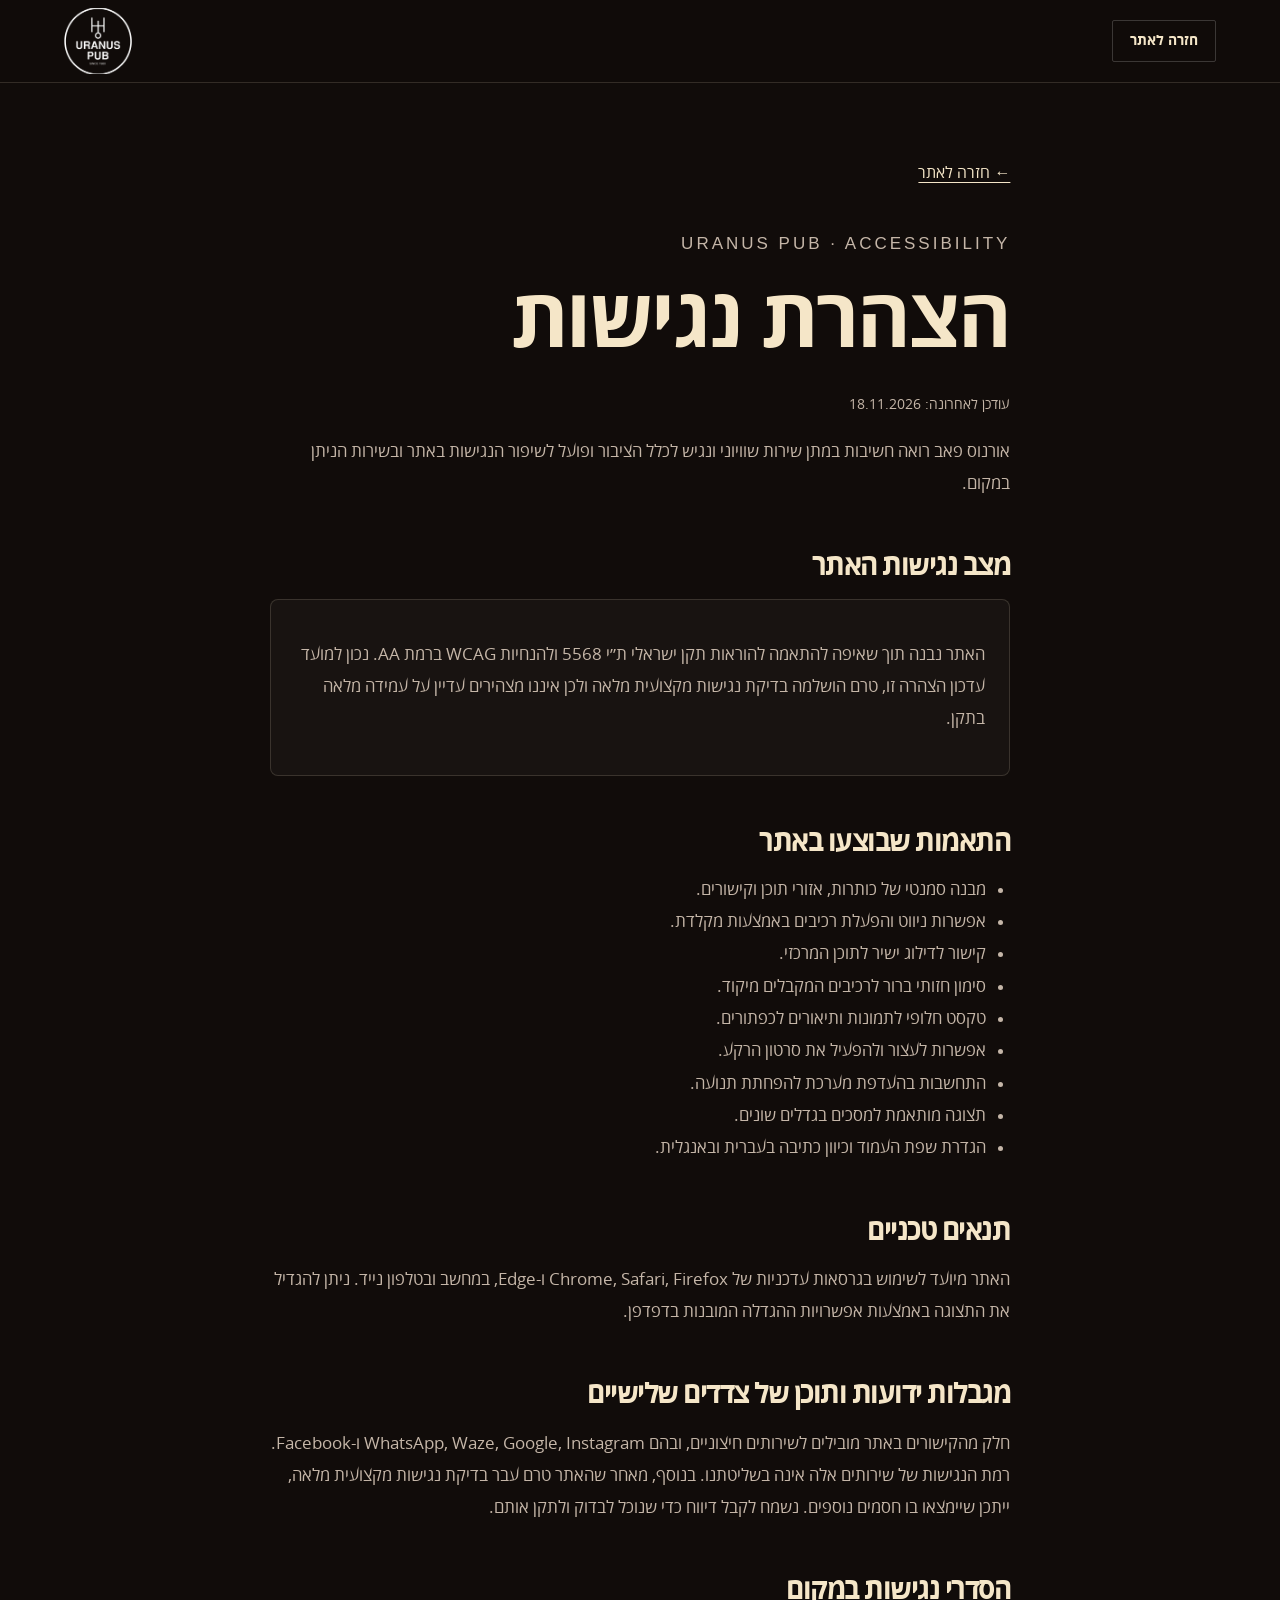
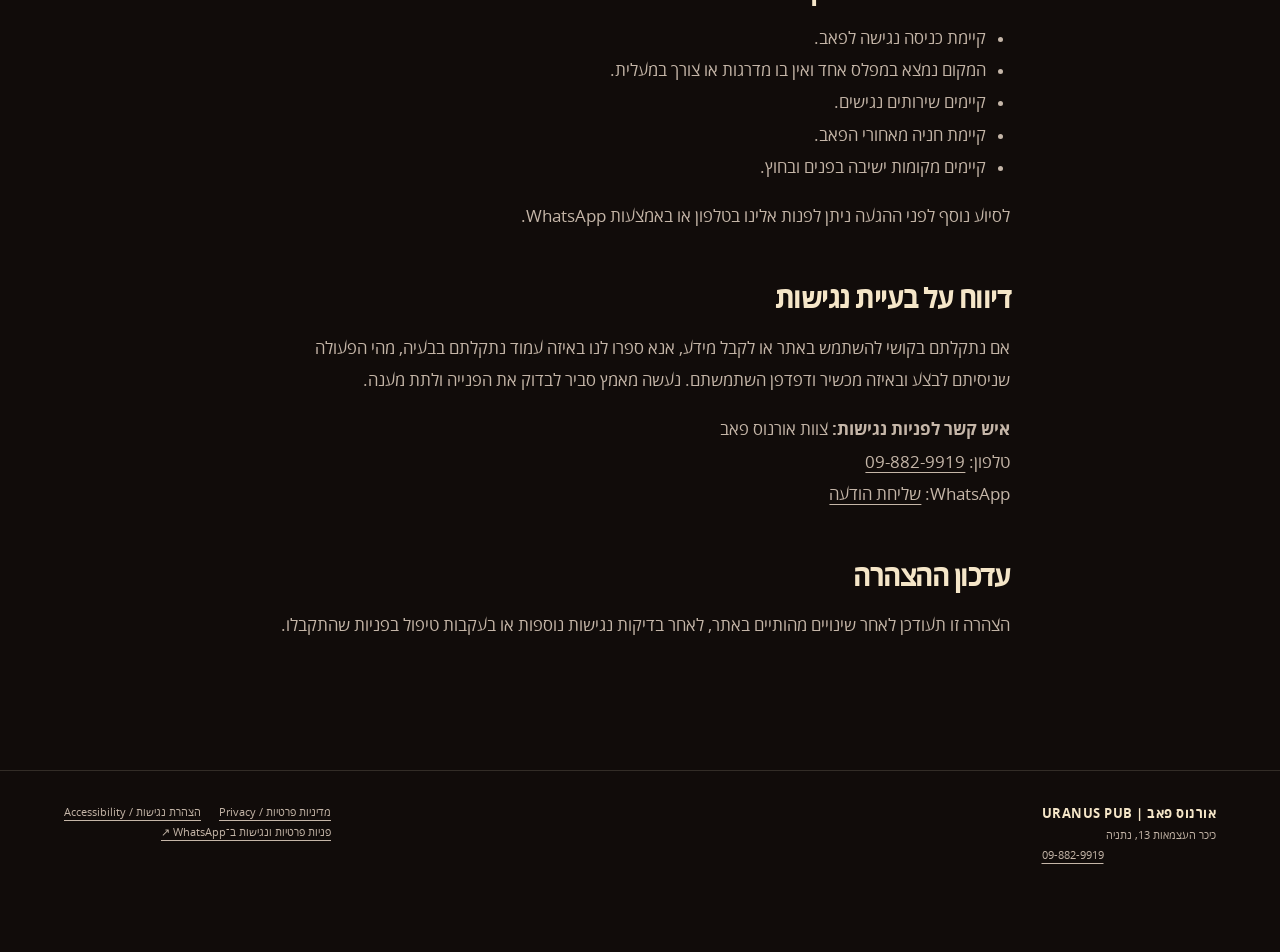
==== accessibility.html @ f40539d8 "Prepare redesigned site for launch" ====
<!doctype html>
<html lang="he" dir="rtl">
<head>
  <meta charset="utf-8">
  <meta name="viewport" content="width=device-width,initial-scale=1">
  <meta name="robots" content="noindex,nofollow">
  <meta name="referrer" content="strict-origin-when-cross-origin">
  <meta http-equiv="Content-Security-Policy" content="default-src 'self'; script-src 'self' https://connect.facebook.net; connect-src 'self' https://www.facebook.com https://connect.facebook.net; img-src 'self' data: https://www.facebook.com; style-src 'self'; font-src 'self'; media-src 'self'; object-src 'none'; base-uri 'self'; form-action 'none'">
  <meta name="description" content="הצהרת הנגישות של אתר אורנוס פאב בנתניה.">
  <title>הצהרת נגישות | אורנוס פאב</title>
  <link rel="icon" href="assets/logo.png">
  <link rel="stylesheet" href="style.css">
  <link rel="stylesheet" href="accessibility.css">
  <script src="meta-pixel.js" defer></script>
</head>
<body>
  <noscript><img class="meta-pixel-noscript" height="1" width="1" src="https://www.facebook.com/tr?id=1179915894595986&amp;ev=PageView&amp;noscript=1" alt=""></noscript>
  <a class="skip-link" href="#main-content">דילוג לתוכן המרכזי</a>
  <header class="legal-header">
    <a class="wordmark" href="index.html" aria-label="חזרה לאתר אורנוס פאב"><img src="assets/logo.png" alt="Uranus Pub - Since 1980" width="1080" height="1350"></a>
    <a class="outline small" href="index.html">חזרה לאתר</a>
  </header>

  <main class="legal-page" id="main-content">
    <a class="legal-back" href="index.html">← חזרה לאתר</a>
    <p class="eyebrow">URANUS PUB · ACCESSIBILITY</p>
    <h1>הצהרת נגישות</h1>
    <p class="legal-meta">עודכן לאחרונה: 18.11.2026</p>

    <p>אורנוס פאב רואה חשיבות במתן שירות שוויוני ונגיש לכלל הציבור ופועל לשיפור הנגישות באתר ובשירות הניתן במקום.</p>

    <h2>מצב נגישות האתר</h2>
    <div class="accessibility-status">
      <p>האתר נבנה תוך שאיפה להתאמה להוראות תקן ישראלי ת״י 5568 ולהנחיות WCAG ברמת AA. נכון למועד עדכון הצהרה זו, טרם הושלמה בדיקת נגישות מקצועית מלאה ולכן איננו מצהירים עדיין על עמידה מלאה בתקן.</p>
    </div>

    <h2>התאמות שבוצעו באתר</h2>
    <ul>
      <li>מבנה סמנטי של כותרות, אזורי תוכן וקישורים.</li>
      <li>אפשרות ניווט והפעלת רכיבים באמצעות מקלדת.</li>
      <li>קישור לדילוג ישיר לתוכן המרכזי.</li>
      <li>סימון חזותי ברור לרכיבים המקבלים מיקוד.</li>
      <li>טקסט חלופי לתמונות ותיאורים לכפתורים.</li>
      <li>אפשרות לעצור ולהפעיל את סרטון הרקע.</li>
      <li>התחשבות בהעדפת מערכת להפחתת תנועה.</li>
      <li>תצוגה מותאמת למסכים בגדלים שונים.</li>
      <li>הגדרת שפת העמוד וכיוון כתיבה בעברית ובאנגלית.</li>
    </ul>

    <h2>תנאים טכניים</h2>
    <p>האתר מיועד לשימוש בגרסאות עדכניות של Chrome, Safari, Firefox ו-Edge, במחשב ובטלפון נייד. ניתן להגדיל את התצוגה באמצעות אפשרויות ההגדלה המובנות בדפדפן.</p>

    <h2>מגבלות ידועות ותוכן של צדדים שלישיים</h2>
    <p>חלק מהקישורים באתר מובילים לשירותים חיצוניים, ובהם WhatsApp, Waze, Google, Instagram ו-Facebook. רמת הנגישות של שירותים אלה אינה בשליטתנו. בנוסף, מאחר שהאתר טרם עבר בדיקת נגישות מקצועית מלאה, ייתכן שיימצאו בו חסמים נוספים. נשמח לקבל דיווח כדי שנוכל לבדוק ולתקן אותם.</p>

    <h2>הסדרי נגישות במקום</h2>
    <ul>
      <li>קיימת כניסה נגישה לפאב.</li>
      <li>המקום נמצא במפלס אחד ואין בו מדרגות או צורך במעלית.</li>
      <li>קיימים שירותים נגישים.</li>
      <li>קיימת חניה מאחורי הפאב.</li>
      <li>קיימים מקומות ישיבה בפנים ובחוץ.</li>
    </ul>
    <p>לסיוע נוסף לפני ההגעה ניתן לפנות אלינו בטלפון או באמצעות WhatsApp.</p>

    <h2>דיווח על בעיית נגישות</h2>
    <p>אם נתקלתם בקושי להשתמש באתר או לקבל מידע, אנא ספרו לנו באיזה עמוד נתקלתם בבעיה, מהי הפעולה שניסיתם לבצע ובאיזה מכשיר ודפדפן השתמשתם. נעשה מאמץ סביר לבדוק את הפנייה ולתת מענה.</p>
    <p><strong>איש קשר לפניות נגישות:</strong> צוות אורנוס פאב<br>
      טלפון: <a href="tel:+97298829919" dir="ltr">09-882-9919</a><br>
      WhatsApp: <a href="https://wa.link/2mtqrc" target="_blank" rel="noopener">שליחת הודעה</a>
    </p>

    <h2>עדכון ההצהרה</h2>
    <p>הצהרה זו תעודכן לאחר שינויים מהותיים באתר, לאחר בדיקות נגישות נוספות או בעקבות טיפול בפניות שהתקבלו.</p>
  </main>

  <footer class="legal-footer"><div class="footer-business"><strong>אורנוס פאב | URANUS PUB</strong><span>כיכר העצמאות 13, נתניה</span><a href="tel:+97298829919" dir="ltr">09-882-9919</a></div><div class="footer-support"><div class="legal-links"><a href="privacy.html">מדיניות פרטיות / Privacy</a><a href="accessibility.html" aria-current="page">הצהרת נגישות / Accessibility</a></div><a class="footer-report" href="https://wa.link/2mtqrc" target="_blank" rel="noopener">פניות פרטיות ונגישות ב־WhatsApp ↗</a></div></footer>
</body>
</html>
---- style.css ----
@font-face {
  font-family: 'Open Sans Hebrew';
  src: url('assets/fonts/opensanshebrew-regular-webfont.woff') format('woff');
  font-style: normal;
  font-weight: 400;
  font-display: swap;
}

@font-face {
  font-family: 'Open Sans Hebrew';
  src: url('assets/fonts/opensanshebrew-bold-webfont.woff') format('woff');
  font-style: normal;
  font-weight: 700;
  font-display: swap;
}

:root {
  --bg: #110c0a;
  --surface: #1a1210;
  --surface-deep: #090706;
  --cream: #f5e6c8;
  --muted: #c5b6a8;
  --line: #f5e6c826;
  --gold: #c9a44c;
  --red: #741815;
  --red-light: #932923;
  --aqua: #68c2bd;
  --font-brand: 'Open Sans Hebrew', Arial, sans-serif;
}

* { box-sizing: border-box; }
html { scroll-behavior: smooth; scroll-padding-top: 92px; }
body { margin: 0; overflow-x: hidden; background: var(--bg); color: var(--cream); font-family: var(--font-brand); }
img, video { display: block; max-width: 100%; }
a { color: inherit; text-decoration: none; }
button { color: inherit; font: inherit; cursor: pointer; }
button, a { -webkit-tap-highlight-color: transparent; }
button:focus-visible, a:focus-visible, [tabindex]:focus-visible { outline: 3px solid var(--gold); outline-offset: 5px; }

.site-header, .legal-header {
  position: fixed;
  z-index: 30;
  inset: 0 0 auto;
  display: flex;
  align-items: center;
  justify-content: space-between;
  min-height: 82px;
  padding: 8px 5vw;
  direction: ltr;
  border-bottom: 1px solid var(--line);
  background: #110c0aeb;
  backdrop-filter: blur(14px);
}

.brand-contact { display: flex; align-items: center; gap: 20px; }
.wordmark { position: relative; display: block; flex-shrink: 0; width: 68px; height: 66px; overflow: hidden; }
.wordmark img { position: absolute; top: 50%; left: 50%; width: 122px; max-width: none; height: auto; transform: translate(-50%, -50%); mix-blend-mode: screen; }
.header-contact { display: flex; flex-direction: column; gap: 2px; direction: rtl; text-align: right; color: var(--muted); font-size: 11px; }
.header-contact span { white-space: nowrap; }
.phone { align-self: flex-end; color: var(--cream); font: 700 18px Arial, sans-serif; letter-spacing: 1px; }
.last-guest { font-size: 10px; }
nav { display: flex; align-items: center; gap: 10px; direction: rtl; }
html[dir='ltr'] nav { direction: ltr; }
html[dir='ltr'] .header-contact { direction: ltr; text-align: left; }
html[dir='ltr'] .phone { align-self: flex-start; }

.button, .outline {
  display: inline-flex;
  align-items: center;
  justify-content: center;
  gap: 20px;
  min-height: 48px;
  padding: 13px 23px;
  border: 1px solid #ffffff2e;
  border-radius: 2px;
  font-size: 14px;
  font-weight: 700;
  transition: transform .2s ease, background .2s ease, border-color .2s ease;
}
.button { color: #fff; background: linear-gradient(180deg, var(--red-light), var(--red)); box-shadow: 0 4px 0 #370909; }
.button:hover { transform: translateY(-2px); background: var(--red-light); }
.outline { background: transparent; }
.outline:hover { background: #ffffff0c; border-color: #ffffff70; }
.small { min-height: 42px; padding: 10px 17px; }
.language { padding: 12px; border: 0; background: none; font-size: 12px; letter-spacing: 1px; }

.floating-actions {
  position: fixed;
  z-index: 40;
  left: 18px;
  top: 100px;
  display: flex;
  flex-direction: column;
  align-items: flex-start;
  gap: 10px;
  direction: ltr;
}
.floating-action {
  display: flex;
  align-items: center;
  gap: 9px;
  min-height: 48px;
  padding: 7px 13px 7px 7px;
  border: 1px solid #ffffff3b;
  border-radius: 999px;
  color: #17110f;
  background: #f7f2e9;
  box-shadow: 0 8px 30px #0007;
  font-size: 12px;
  font-weight: 700;
}
.floating-icon { display: grid; width: 34px; height: 34px; place-items: center; border-radius: 50%; color: #fff; background: var(--red); font: 700 17px Arial, sans-serif; }
.floating-waze { overflow: hidden; background: #8ddfea; }
.floating-waze img { width: 27px; height: 27px; object-fit: contain; }

.hero {
  position: relative;
  display: flex;
  min-height: 760px;
  height: 100svh;
  max-height: 1080px;
  align-items: center;
  overflow: hidden;
  padding: 150px 9vw 90px;
}
.hero-media { position: absolute; inset: 0; background: #160f0d; }
.hero-media video { width: 100%; height: 100%; object-fit: cover; object-position: 50% 42%; }
.hero::after { content: ''; position: absolute; inset: 0; pointer-events: none; background: linear-gradient(0deg, var(--bg) 0%, transparent 25%), linear-gradient(270deg, #110c0acc, transparent 75%); }
html[dir='ltr'] .hero::after { background: linear-gradient(0deg, var(--bg), transparent 25%), linear-gradient(90deg, #110c0acc, transparent 75%); }
.hero-content { position: relative; z-index: 2; max-width: 760px; text-shadow: 0 2px 24px #0009; }
.hero h1 { max-width: 760px; margin: 0 0 25px; color: #fff; font-size: clamp(72px, 8.6vw, 138px); font-weight: 700; line-height: .98; letter-spacing: -5px; }
html[dir='ltr'] .hero h1 { font-size: clamp(64px, 7vw, 112px); letter-spacing: -3px; }
.hero-sub { margin: 0 0 34px; font-size: 18px; }
.hero-bottom { position: absolute; z-index: 3; right: 5vw; bottom: 30px; left: 5vw; display: flex; align-items: center; justify-content: space-between; font-size: 12px; }
.video-toggle { width: 40px; height: 40px; border: 1px solid #f5e6c84d; border-radius: 50%; background: #110c0d8a; font: 14px Arial, sans-serif; }

.eyebrow { margin: 0 0 22px; color: var(--cream); font: 11px/1.8 Arial, sans-serif; letter-spacing: 3px; direction: ltr; text-align: start; }
[dir='rtl'] .eyebrow { text-align: right; }
h2 { margin: 0 0 22px; font-size: clamp(40px, 4.3vw, 64px); font-weight: 700; line-height: 1.08; letter-spacing: -1.5px; }
.body-copy { max-width: 600px; margin: 0 0 27px; color: var(--muted); font-size: 18px; line-height: 1.9; }
.section-rule { display: block; width: 64px; height: 3px; margin: 0 0 28px; background: var(--aqua); }

.story-section {
  padding: 105px 8vw 115px;
  background: radial-gradient(circle at 50% 10%, #4621192c, transparent 42%), linear-gradient(#17110f, #0d0908);
  border-bottom: 1px solid var(--line);
}
.story-inner { max-width: 900px; margin: 0 auto; text-align: center; }
.story-inner .eyebrow { text-align: center; }
.story-inner .section-rule { margin-inline: auto; }
.story-copy { margin: 0 auto 26px; color: var(--muted); font-size: clamp(18px, 1.5vw, 22px); line-height: 1.9; }
.story-hours { margin: 0 0 14px; font-size: 17px; }
.story-cheers { margin: 0; color: #fff; font-size: 21px; font-weight: 700; }

.beer-feature, .stage-feature { display: grid; grid-template-columns: minmax(0, 1.2fr) minmax(340px, .8fr); min-height: 630px; background: #0a0706; }
.beer-feature-media, .stage-feature-media { min-height: 630px; overflow: hidden; }
.beer-feature-media img, .stage-feature-media img { width: 100%; height: 100%; object-fit: cover; }
.beer-feature-media img { object-position: center 48%; }
.beer-feature-copy, .stage-feature-copy { display: flex; flex-direction: column; align-items: flex-start; justify-content: center; padding: 75px 7vw; background: radial-gradient(circle at 20% 20%, #6d211e42, transparent 45%), var(--surface); }
.beer-feature-copy, .stage-feature-copy { align-items: center; text-align: center; }
.beer-feature-copy .eyebrow, .stage-feature-copy .eyebrow { text-align: center; }
.beer-feature-copy .body-copy, .stage-feature-copy .body-copy { margin-inline: auto; }
.beer-feature-copy .section-rule, .stage-feature-copy .section-rule { margin-inline: auto; }
.beer-feature-copy .alcohol-warning { margin-inline: auto; }
.feature-hours { display: flex; gap: 18px; align-items: center; margin: 4px 0 5px; font: clamp(44px, 5vw, 78px) Georgia, serif; }
.feature-hours span { color: var(--muted); font: 20px Arial, sans-serif; }

.media-slider-section { padding: 95px 0 105px; overflow: hidden; background: #050403; }
.section-heading { display: flex; align-items: end; justify-content: space-between; gap: 30px; }
.slider-heading { flex-direction: column; align-items: center; padding: 0 6vw; margin-bottom: 32px; text-align: center; }
.slider-heading .eyebrow { text-align: center; }
.slider-heading h2 { margin-bottom: 0; }
.slider-controls { display: flex; align-items: center; gap: 12px; direction: ltr; }
.slider-button { display: grid; width: 48px; height: 48px; place-items: center; border: 1px solid var(--line); border-radius: 50%; background: transparent; font: 22px Arial, sans-serif; }
.slider-button:hover { background: #ffffff10; }
.slider-button:disabled { cursor: not-allowed; opacity: .3; }
.slider-counter { min-width: 60px; color: var(--muted); text-align: center; font: 13px Arial, sans-serif; }
.media-slider { display: flex; gap: 12px; overflow-x: auto; padding: 0 6vw 20px; direction: ltr; scroll-snap-type: x mandatory; scrollbar-width: none; overscroll-behavior-inline: contain; -webkit-overflow-scrolling: touch; cursor: grab; user-select: none; }
.media-slider::-webkit-scrollbar { display: none; }
.media-slider.is-dragging { cursor: grabbing; scroll-snap-type: none; }
.slider-slide { flex: 0 0 clamp(300px, 34vw, 460px); aspect-ratio: 4 / 5; margin: 0; overflow: hidden; scroll-snap-align: center; scroll-snap-stop: always; background: var(--surface); }
.slider-slide img { width: 100%; height: 100%; object-fit: cover; }

.reserve-strip { display: flex; align-items: center; justify-content: center; gap: 35px; padding: 50px 8vw; border-block: 1px solid #c9a44c44; background: linear-gradient(110deg, #4b1714, #23100d); text-align: center; }
.reserve-strip .eyebrow { text-align: center; }
.reserve-strip h2 { max-width: 800px; margin: 0; font-size: clamp(36px, 4vw, 60px); }
.reserve-strip .eyebrow { margin-bottom: 12px; }
.reserve-strip-button { flex-shrink: 0; }

.stage-feature { grid-template-columns: minmax(340px, .8fr) minmax(0, 1.2fr); }
.stage-feature-media { order: 2; }
.stage-feature-media img { object-position: center; }
.stage-extra { color: var(--cream); font-weight: 700; }
.text-link { display: inline-block; padding: 11px 0; border-bottom: 1px solid var(--muted); font-size: 14px; }

.remaining-gallery { padding-top: 90px; background: #050403; }
.gallery-heading { padding: 0 6vw 36px; text-align: center; }
.gallery-title { margin: 0; color: var(--cream); font-size: clamp(20px, 2vw, 30px); letter-spacing: .16em; }
.gallery-heading .eyebrow { text-align: center; }
.photo-mosaic { display: grid; grid-auto-flow: dense; grid-auto-rows: 150px; grid-template-columns: repeat(4, 1fr); gap: 6px; }
.photo-mosaic figure { min-height: 0; margin: 0; overflow: hidden; grid-row: span 2; background: var(--surface); }
.photo-mosaic figure:nth-child(5n + 1) { grid-row: span 3; }
.photo-mosaic figure:nth-child(7n) { grid-column: span 2; grid-row: span 3; }
.photo-mosaic img { width: 100%; height: 100%; object-fit: cover; transition: transform .5s ease; }
.photo-mosaic figure:hover img { transform: scale(1.025); }

.reviews-section { padding: 105px 7vw 115px; border-top: 1px solid var(--line); background: radial-gradient(circle at 50% 0, #34201855, transparent 42%), var(--surface-deep); text-align: center; }
.reviews-intro { max-width: 760px; margin: 0 auto 48px; }
.reviews-intro .eyebrow { text-align: center; }
.review-rating { display: flex; align-items: center; justify-content: center; gap: 14px; }
.review-rating strong { font: 38px Georgia, serif; direction: ltr; }
.review-rating span, .muted { color: var(--muted); font-size: 14px; }
.review-list { display: grid; grid-template-columns: repeat(3, minmax(0, 1fr)); gap: 18px; max-width: 1200px; margin: 0 auto; direction: rtl; }
.review-item { min-height: 270px; padding: 24px; border: 1px solid #dadce0; border-radius: 12px; color: #202124; background: #fff; box-shadow: 0 10px 35px #0005; text-align: start; }
.review-card-header { display: flex; align-items: center; gap: 13px; }
.review-card-header a { color: #202124; font: 700 15px Arial, sans-serif; text-decoration: none; }
.review-card-header a:hover { text-decoration: underline; }
.review-avatar { display: grid; flex: 0 0 44px; width: 44px; height: 44px; place-items: center; border-radius: 50%; color: #fff; background: #db4437; font: 700 18px Arial, sans-serif; }
.review-avatar-blue { background: #4285f4; }
.review-avatar-green { background: #0f9d58; }
.review-source { display: flex; align-items: center; gap: 6px; margin: 4px 0 0; color: #5f6368; font: 12px Arial, sans-serif; direction: ltr; }
.google-mark { background: conic-gradient(from -40deg, #4285f4 0 25%, #34a853 25% 45%, #fbbc05 45% 65%, #ea4335 65% 82%, #4285f4 82%); background-clip: text; -webkit-background-clip: text; color: transparent; font: 700 18px Arial, sans-serif; }
.review-item blockquote { margin: 24px 0 0; color: #3c4043; font-size: clamp(18px, 1.45vw, 22px); line-height: 1.6; }
.gallery-after-reviews { padding-top: 0; }
.photo-mosaic-final { grid-template-columns: repeat(4, 1fr); }
.photo-mosaic-final figure, .photo-mosaic-final figure:nth-child(5n + 1), .photo-mosaic-final figure:nth-child(7n) { grid-column: span 1; grid-row: span 3; }

.visit-section { padding: 100px 8vw 110px; text-align: center; background: radial-gradient(ellipse at bottom, #6a0d0d38, transparent 65%), var(--bg); }
.visit-section .eyebrow { text-align: center; }
.visit-section p { margin: 8px 0; color: var(--muted); font-size: 16px; }
.visit-section .visit-hours { margin-top: 30px; color: var(--cream); font-size: clamp(18px, 2vw, 25px); }
.visit-section .visit-tagline { margin-top: 18px; color: var(--cream); font-size: clamp(19px, 2.1vw, 27px); font-weight: 700; }
.visit-contact-line { display: flex; align-items: center; justify-content: center; gap: 14px; margin-top: 34px; color: var(--muted); font-size: clamp(16px, 1.7vw, 21px); }
.visit-address, .visit-phone { display: inline-block; border-bottom: 1px solid transparent; transition: color .2s ease, border-color .2s ease; }
.visit-address:hover, .visit-phone:hover { color: var(--cream); border-color: var(--gold); }
.visit-phone { font-family: Arial, sans-serif; letter-spacing: 1px; }
.visit-buttons { display: flex; justify-content: center; gap: 14px; margin-top: 34px; }

footer { display: flex; justify-content: space-between; gap: 32px; padding: 35px 5vw 90px; border-top: 1px solid var(--line); color: var(--muted); font-size: 11px; }
.footer-business, .footer-support { display: flex; flex-direction: column; gap: 7px; }
.footer-business strong { color: var(--cream); font-size: 13px; letter-spacing: .5px; }
.footer-business a, .footer-report { text-decoration: underline; text-underline-offset: 4px; }
.footer-support { align-items: flex-start; }
.social-links { display: flex; gap: 22px; direction: ltr; }

dialog { width: calc(100% - 40px); max-width: 480px; padding: 45px; border: 1px solid var(--line); border-radius: 4px; color: var(--cream); background: #261914; box-shadow: 0 30px 100px #0009; }
dialog::backdrop { background: #000c; backdrop-filter: blur(5px); }
dialog p { line-height: 1.8; }
.close { position: absolute; top: 8px; inset-inline-end: 15px; border: 0; background: none; font-size: 28px; }

.legal-header { position: static; }
.legal-page { max-width: 920px; margin: 0 auto; padding: 80px 7vw 110px; }
.legal-page h1 { margin: 0 0 28px; font-size: clamp(48px, 7vw, 82px); line-height: 1; letter-spacing: -2px; }
.legal-page h2 { margin: 52px 0 16px; font-size: 28px; }
.legal-page p, .legal-page li { color: var(--muted); font-size: 17px; line-height: 1.9; }
.legal-page a { text-decoration: underline; text-underline-offset: 4px; }
.legal-page .legal-meta { font-size: 14px; }
.legal-page .legal-back { display: inline-block; margin-bottom: 45px; }
.legal-page ul { padding-inline-start: 24px; }
.legal-footer { justify-content: center; text-align: center; }

@media (max-width: 900px) {
  .beer-feature, .stage-feature { grid-template-columns: 1fr; }
  .beer-feature-media, .stage-feature-media { min-height: 500px; }
  .stage-feature-media { order: 0; }
  .beer-feature-copy, .stage-feature-copy { padding: 70px 8vw; }
  .review-list { grid-template-columns: 1fr; max-width: 680px; }
  .photo-mosaic { grid-template-columns: repeat(3, 1fr); }
}

@media (max-width: 700px) {
  html { scroll-padding-top: 70px; }
  .site-header { min-height: 68px; padding: 5px 4vw; }
  .wordmark { width: 58px; height: 56px; }
  .wordmark img { width: 105px; }
  .header-contact { display: none; }
  nav { gap: 4px; }
  .nav-menu { display: none; }
  .language { padding: 8px; }
  .small { min-height: 42px; max-width: 175px; padding: 9px 12px; font-size: 11px; }
  .floating-actions { top: 80px; left: 12px; gap: 7px; }
  .floating-action { min-height: 43px; padding: 5px; }
  .floating-icon { width: 33px; height: 33px; }
  .floating-text { position: absolute; width: 1px; height: 1px; overflow: hidden; clip-path: inset(50%); white-space: nowrap; }
  .hero { min-height: 690px; height: 100svh; padding: 135px 7vw 95px; }
  .hero-media video { object-position: 50% 40%; }
  .hero h1 { font-size: clamp(66px, 21vw, 90px); letter-spacing: -3px; }
  html[dir='ltr'] .hero h1 { font-size: clamp(58px, 17vw, 76px); }
  .hero-sub { font-size: 15px; }
  .story-section { padding: 75px 7vw 80px; }
  .story-copy { font-size: 17px; }
  .story-hours { font-size: 15px; }
  .beer-feature-media, .stage-feature-media { min-height: 360px; }
  .beer-feature-copy, .stage-feature-copy { padding: 60px 7vw; }
  .body-copy { font-size: 16px; }
  .media-slider-section { padding: 70px 0 75px; }
  .slider-heading { align-items: center; flex-direction: column; padding: 0 7vw; }
  .media-slider { gap: 8px; padding-inline: 7vw; }
  .slider-slide { flex-basis: 82vw; }
  .reserve-strip { align-items: center; flex-direction: column; padding: 45px 7vw; }
  .reserve-strip-button { width: 100%; }
  .remaining-gallery { padding-top: 70px; }
  .gallery-after-reviews { padding-top: 0; }
  .gallery-heading { padding-inline: 7vw; }
  .photo-mosaic { grid-auto-rows: 120px; grid-template-columns: repeat(2, 1fr); gap: 4px; }
  .photo-mosaic figure, .photo-mosaic figure:nth-child(5n + 1), .photo-mosaic figure:nth-child(7n) { grid-column: span 1; grid-row: span 2; }
  .photo-mosaic figure:nth-child(3n + 1) { grid-row: span 3; }
  .reviews-section, .visit-section { padding: 75px 7vw; }
  .review-item { min-height: 0; }
  .visit-contact-line { flex-wrap: wrap; gap: 10px; }
  .visit-buttons { align-items: stretch; flex-direction: column; }
  footer { flex-direction: column; padding: 30px 7vw 115px; font-size: 10px; }
  .social-links { flex-wrap: wrap; }
  .legal-header { min-height: 72px; flex-wrap: nowrap; }
  .legal-page { padding-top: 55px; }
  .legal-page h1 { font-size: 48px; }
  .legal-page h2 { margin-top: 38px; font-size: 24px; }
}

@media (max-width: 380px) {
  .hero h1 { font-size: 64px; }
  .small { max-width: 150px; font-size: 10px; }
}

@media (prefers-reduced-motion: reduce) {
  html { scroll-behavior: auto; }
  *, *::before, *::after { scroll-behavior: auto !important; transition: none !important; animation: none !important; }
}
---- accessibility.css ----
.skip-link{position:fixed;z-index:1000;top:12px;inset-inline-start:12px;padding:12px 18px;background:#fff;color:#160f0d;border-radius:4px;font-weight:700;transform:translateY(-150%);transition:transform .15s}
.skip-link:focus{transform:translateY(0);outline:3px solid var(--gold);outline-offset:3px}
.meta-pixel-noscript{display:none}
.legal-links{display:flex;gap:18px;flex-wrap:wrap}
.legal-links a{text-decoration:underline;text-underline-offset:4px}
.accessibility-status{padding:22px 24px;border:1px solid var(--line);border-radius:8px;background:#ffffff08}
.footer-business,.footer-support{display:flex;flex-direction:column;gap:7px}.footer-business strong{color:var(--cream);font-size:13px;letter-spacing:.5px}.footer-business a,.footer-report{text-decoration:underline;text-underline-offset:4px}.footer-support{align-items:flex-start}.alcohol-warning{max-width:610px;margin:24px 0 0;padding:9px 13px;border:1px solid var(--gold);background:transparent;color:var(--muted)!important;font-size:13px!important;font-weight:400;line-height:1.5!important}.warning-en{display:none}html[lang="en"] .warning-he{display:none}html[lang="en"] .warning-en{display:inline}.legal-footer{justify-content:space-between;text-align:start}
@media(max-width:760px){.legal-links{gap:12px}.legal-footer{align-items:flex-start}.footer-support{gap:12px}.alcohol-warning{font-size:12px!important}}
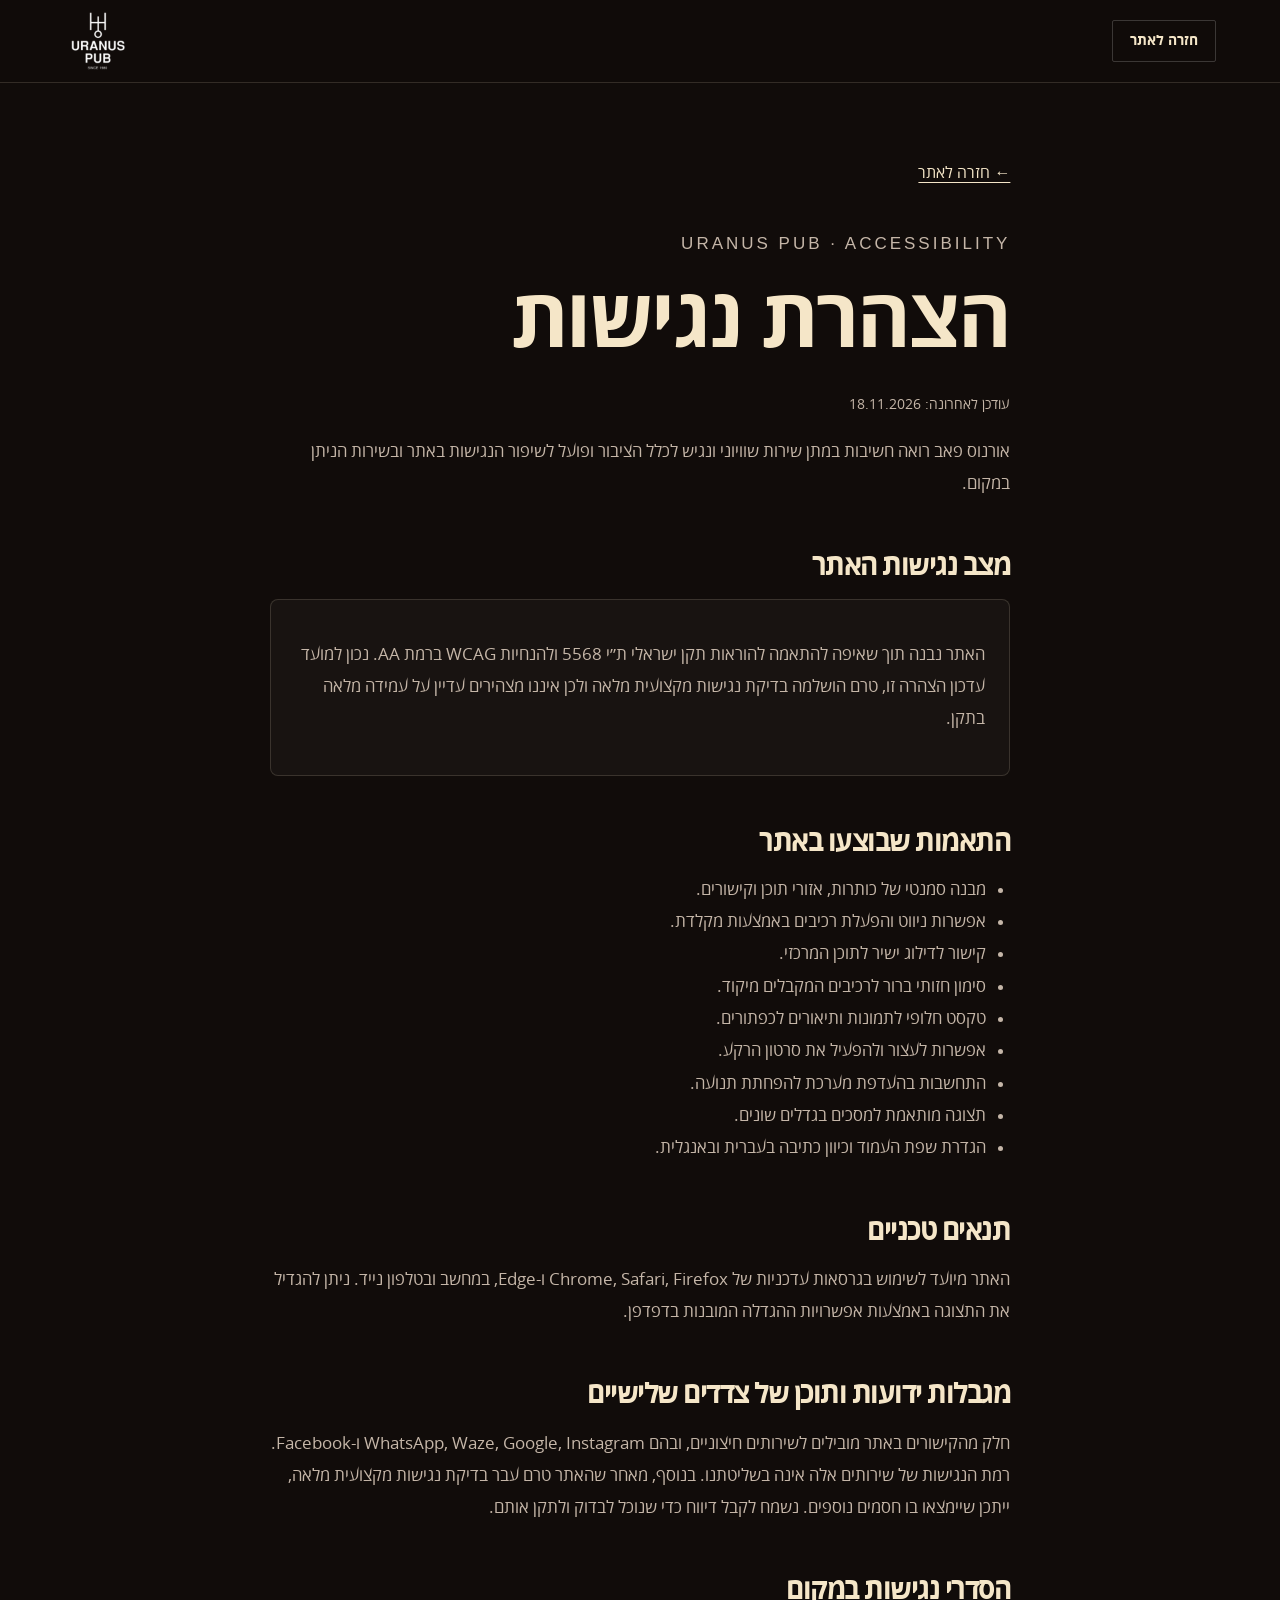
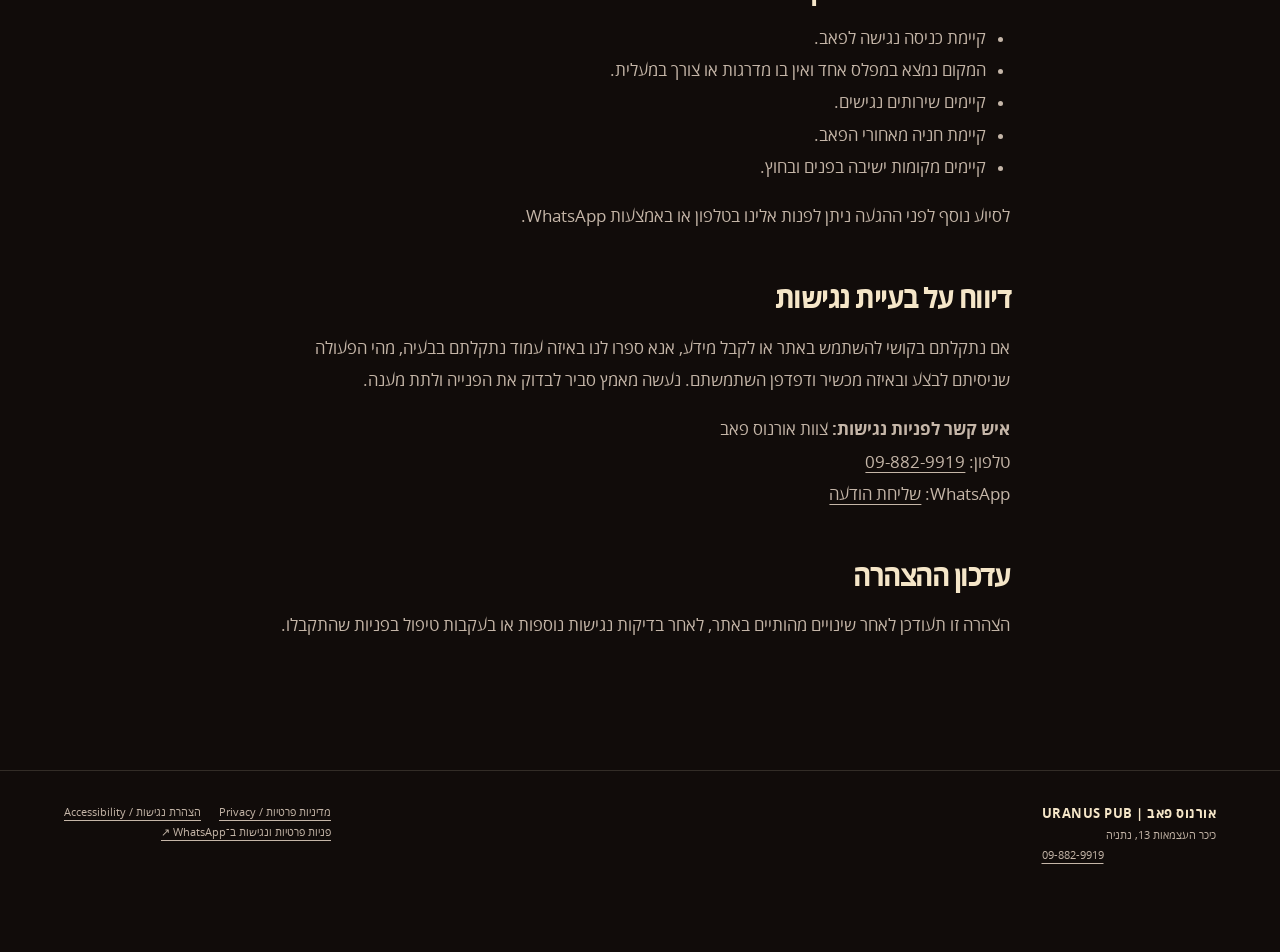
==== commit f37dcc08: "Refine branding and add beer card feature" ====
--- a/accessibility.html
+++ b/accessibility.html
@@ -8,8 +8,8 @@
   <meta http-equiv="Content-Security-Policy" content="default-src 'self'; script-src 'self' https://connect.facebook.net; connect-src 'self' https://www.facebook.com https://connect.facebook.net; img-src 'self' data: https://www.facebook.com; style-src 'self'; font-src 'self'; media-src 'self'; object-src 'none'; base-uri 'self'; form-action 'none'">
   <meta name="description" content="הצהרת הנגישות של אתר אורנוס פאב בנתניה.">
   <title>הצהרת נגישות | אורנוס פאב</title>
-  <link rel="icon" href="assets/logo.png">
-  <link rel="stylesheet" href="style.css">
+  <link rel="icon" href="assets/logo-wordmark.png">
+  <link rel="stylesheet" href="style.css?v=20261119">
   <link rel="stylesheet" href="accessibility.css">
   <script src="meta-pixel.js" defer></script>
 </head>
@@ -17,7 +17,7 @@
   <noscript><img class="meta-pixel-noscript" height="1" width="1" src="https://www.facebook.com/tr?id=1179915894595986&amp;ev=PageView&amp;noscript=1" alt=""></noscript>
   <a class="skip-link" href="#main-content">דילוג לתוכן המרכזי</a>
   <header class="legal-header">
-    <a class="wordmark" href="index.html" aria-label="חזרה לאתר אורנוס פאב"><img src="assets/logo.png" alt="Uranus Pub - Since 1980" width="1080" height="1350"></a>
+    <a class="wordmark" href="index.html" aria-label="חזרה לאתר אורנוס פאב"><img src="assets/logo-wordmark.png" alt="Uranus Pub - Since 1980" width="1080" height="1080"></a>
     <a class="outline small" href="index.html">חזרה לאתר</a>
   </header>
 
--- a/style.css
+++ b/style.css
@@ -54,15 +54,29 @@
 
 .brand-contact { display: flex; align-items: center; gap: 20px; }
 .wordmark { position: relative; display: block; flex-shrink: 0; width: 68px; height: 66px; overflow: hidden; }
-.wordmark img { position: absolute; top: 50%; left: 50%; width: 122px; max-width: none; height: auto; transform: translate(-50%, -50%); mix-blend-mode: screen; }
+.wordmark img { position: absolute; top: 50%; left: 50%; width: 90px; max-width: none; height: auto; transform: translate(-50%, -50%); mix-blend-mode: screen; }
 .header-contact { display: flex; flex-direction: column; gap: 2px; direction: rtl; text-align: right; color: var(--muted); font-size: 11px; }
 .header-contact span { white-space: nowrap; }
-.phone { align-self: flex-end; color: var(--cream); font: 700 18px Arial, sans-serif; letter-spacing: 1px; }
 .last-guest { font-size: 10px; }
 nav { display: flex; align-items: center; gap: 10px; direction: rtl; }
 html[dir='ltr'] nav { direction: ltr; }
 html[dir='ltr'] .header-contact { direction: ltr; text-align: left; }
-html[dir='ltr'] .phone { align-self: flex-start; }
+.header-actions { display: flex; align-items: center; gap: 3px; }
+.header-action {
+  display: grid;
+  width: 44px;
+  height: 44px;
+  flex: 0 0 44px;
+  place-items: center;
+  border: 0;
+  border-radius: 50%;
+  color: #fff;
+  background: transparent;
+  transition: color .2s ease, background .2s ease, transform .2s ease;
+}
+.header-action:hover { color: var(--gold); background: #ffffff0d; transform: translateY(-1px); }
+.header-action svg { width: 23px; height: 23px; overflow: visible; fill: none; stroke: currentColor; stroke-width: 1.55; stroke-linecap: round; stroke-linejoin: round; }
+.header-action .waze-line-icon { width: 27px; height: 27px; stroke-width: 1.35; }
 
 .button, .outline {
   display: inline-flex;
@@ -84,35 +98,6 @@
 .small { min-height: 42px; padding: 10px 17px; }
 .language { padding: 12px; border: 0; background: none; font-size: 12px; letter-spacing: 1px; }
 
-.floating-actions {
-  position: fixed;
-  z-index: 40;
-  left: 18px;
-  top: 100px;
-  display: flex;
-  flex-direction: column;
-  align-items: flex-start;
-  gap: 10px;
-  direction: ltr;
-}
-.floating-action {
-  display: flex;
-  align-items: center;
-  gap: 9px;
-  min-height: 48px;
-  padding: 7px 13px 7px 7px;
-  border: 1px solid #ffffff3b;
-  border-radius: 999px;
-  color: #17110f;
-  background: #f7f2e9;
-  box-shadow: 0 8px 30px #0007;
-  font-size: 12px;
-  font-weight: 700;
-}
-.floating-icon { display: grid; width: 34px; height: 34px; place-items: center; border-radius: 50%; color: #fff; background: var(--red); font: 700 17px Arial, sans-serif; }
-.floating-waze { overflow: hidden; background: #8ddfea; }
-.floating-waze img { width: 27px; height: 27px; object-fit: contain; }
-
 .hero {
   position: relative;
   display: flex;
@@ -151,6 +136,13 @@
 .story-copy { margin: 0 auto 26px; color: var(--muted); font-size: clamp(18px, 1.5vw, 22px); line-height: 1.9; }
 .story-hours { margin: 0 0 14px; font-size: 17px; }
 .story-cheers { margin: 0; color: #fff; font-size: 21px; font-weight: 700; }
+
+.beer-card-feature { display: grid; grid-template-columns: minmax(0, 1.2fr) minmax(340px, .8fr); min-height: 540px; border-bottom: 1px solid var(--line); background: #090706; }
+.beer-card-media { display: grid; min-height: 540px; padding: clamp(35px, 6vw, 85px); place-items: center; background: radial-gradient(circle at 50% 45%, #f2a5212b, transparent 58%), #120d0a; }
+.beer-card-media img { width: min(100%, 860px); border-radius: 18px; box-shadow: 0 28px 75px #0009; }
+.beer-card-copy { display: flex; flex-direction: column; align-items: center; justify-content: center; padding: 70px 7vw; background: radial-gradient(circle at 20% 20%, #6d211e42, transparent 45%), var(--surface); text-align: center; }
+.beer-card-copy .eyebrow { text-align: center; }
+.beer-card-copy h2 { max-width: 560px; }
 
 .beer-feature, .stage-feature { display: grid; grid-template-columns: minmax(0, 1.2fr) minmax(340px, .8fr); min-height: 630px; background: #0a0706; }
 .beer-feature-media, .stage-feature-media { min-height: 630px; overflow: hidden; }
@@ -175,7 +167,7 @@
 .slider-button:hover { background: #ffffff10; }
 .slider-button:disabled { cursor: not-allowed; opacity: .3; }
 .slider-counter { min-width: 60px; color: var(--muted); text-align: center; font: 13px Arial, sans-serif; }
-.media-slider { display: flex; gap: 12px; overflow-x: auto; padding: 0 6vw 20px; direction: ltr; scroll-snap-type: x mandatory; scrollbar-width: none; overscroll-behavior-inline: contain; -webkit-overflow-scrolling: touch; cursor: grab; user-select: none; }
+.media-slider { display: flex; gap: 12px; overflow-x: auto; padding: 0 max(6vw, calc((100vw - clamp(300px, 34vw, 460px)) / 2)) 20px; direction: ltr; scroll-snap-type: x mandatory; scrollbar-width: none; overscroll-behavior-inline: contain; -webkit-overflow-scrolling: touch; cursor: grab; user-select: none; }
 .media-slider::-webkit-scrollbar { display: none; }
 .media-slider.is-dragging { cursor: grabbing; scroll-snap-type: none; }
 .slider-slide { flex: 0 0 clamp(300px, 34vw, 460px); aspect-ratio: 4 / 5; margin: 0; overflow: hidden; scroll-snap-align: center; scroll-snap-stop: always; background: var(--surface); }
@@ -260,7 +252,8 @@
 .legal-footer { justify-content: center; text-align: center; }
 
 @media (max-width: 900px) {
-  .beer-feature, .stage-feature { grid-template-columns: 1fr; }
+  .beer-card-feature, .beer-feature, .stage-feature { grid-template-columns: 1fr; }
+  .beer-card-media { min-height: auto; }
   .beer-feature-media, .stage-feature-media { min-height: 500px; }
   .stage-feature-media { order: 0; }
   .beer-feature-copy, .stage-feature-copy { padding: 70px 8vw; }
@@ -272,16 +265,16 @@
   html { scroll-padding-top: 70px; }
   .site-header { min-height: 68px; padding: 5px 4vw; }
   .wordmark { width: 58px; height: 56px; }
-  .wordmark img { width: 105px; }
+  .wordmark img { width: 78px; }
   .header-contact { display: none; }
   nav { gap: 4px; }
   .nav-menu { display: none; }
   .language { padding: 8px; }
-  .small { min-height: 42px; max-width: 175px; padding: 9px 12px; font-size: 11px; }
-  .floating-actions { top: 80px; left: 12px; gap: 7px; }
-  .floating-action { min-height: 43px; padding: 5px; }
-  .floating-icon { width: 33px; height: 33px; }
-  .floating-text { position: absolute; width: 1px; height: 1px; overflow: hidden; clip-path: inset(50%); white-space: nowrap; }
+  .site-header nav > .small { display: none; }
+  .header-actions { gap: 0; }
+  .header-action { width: 42px; height: 42px; flex-basis: 42px; }
+  .header-action svg { width: 22px; height: 22px; }
+  .header-action .waze-line-icon { width: 26px; height: 26px; }
   .hero { min-height: 690px; height: 100svh; padding: 135px 7vw 95px; }
   .hero-media video { object-position: 50% 40%; }
   .hero h1 { font-size: clamp(66px, 21vw, 90px); letter-spacing: -3px; }
@@ -290,12 +283,15 @@
   .story-section { padding: 75px 7vw 80px; }
   .story-copy { font-size: 17px; }
   .story-hours { font-size: 15px; }
+  .beer-card-media { padding: 42px 7vw; }
+  .beer-card-copy { padding: 55px 7vw; }
+  .beer-card-copy h2 { font-size: clamp(28px, 8.2vw, 36px); }
   .beer-feature-media, .stage-feature-media { min-height: 360px; }
   .beer-feature-copy, .stage-feature-copy { padding: 60px 7vw; }
   .body-copy { font-size: 16px; }
   .media-slider-section { padding: 70px 0 75px; }
   .slider-heading { align-items: center; flex-direction: column; padding: 0 7vw; }
-  .media-slider { gap: 8px; padding-inline: 7vw; }
+  .media-slider { gap: 8px; padding-inline: 9vw; }
   .slider-slide { flex-basis: 82vw; }
   .reserve-strip { align-items: center; flex-direction: column; padding: 45px 7vw; }
   .reserve-strip-button { width: 100%; }
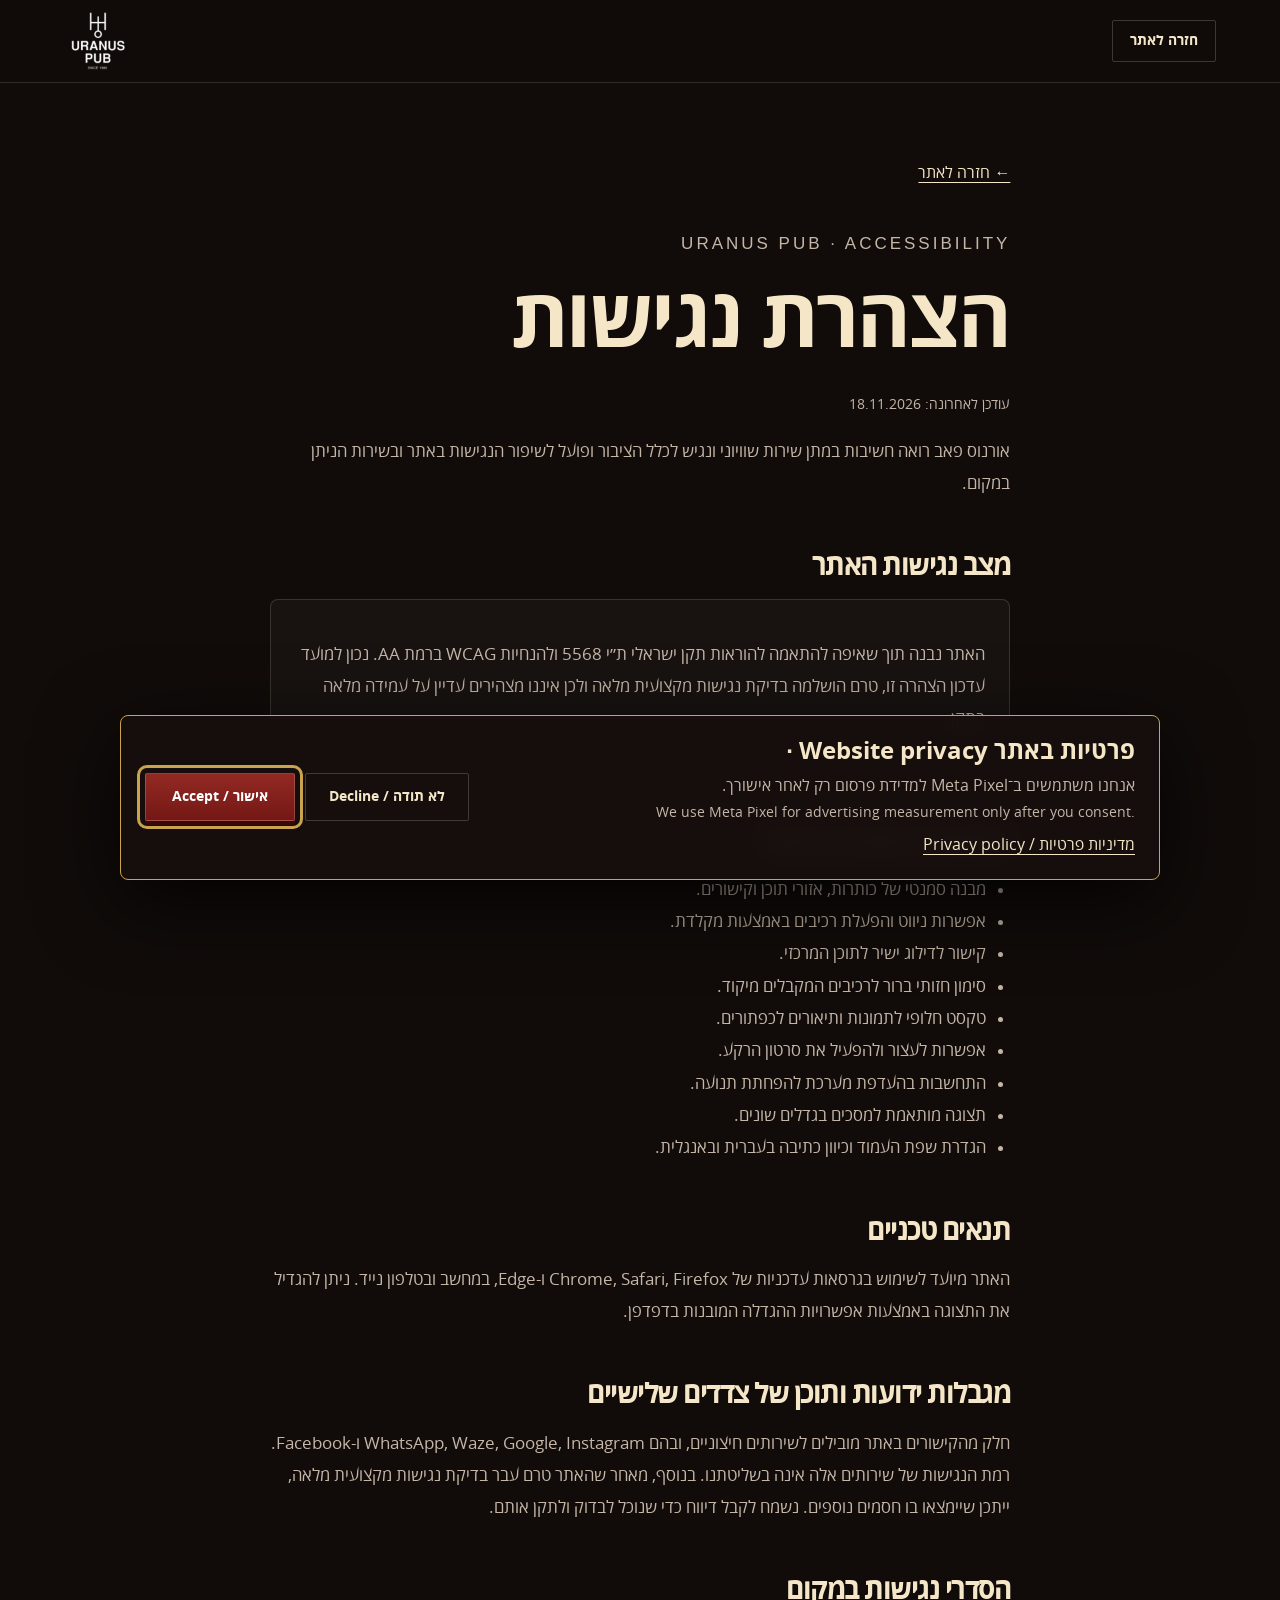
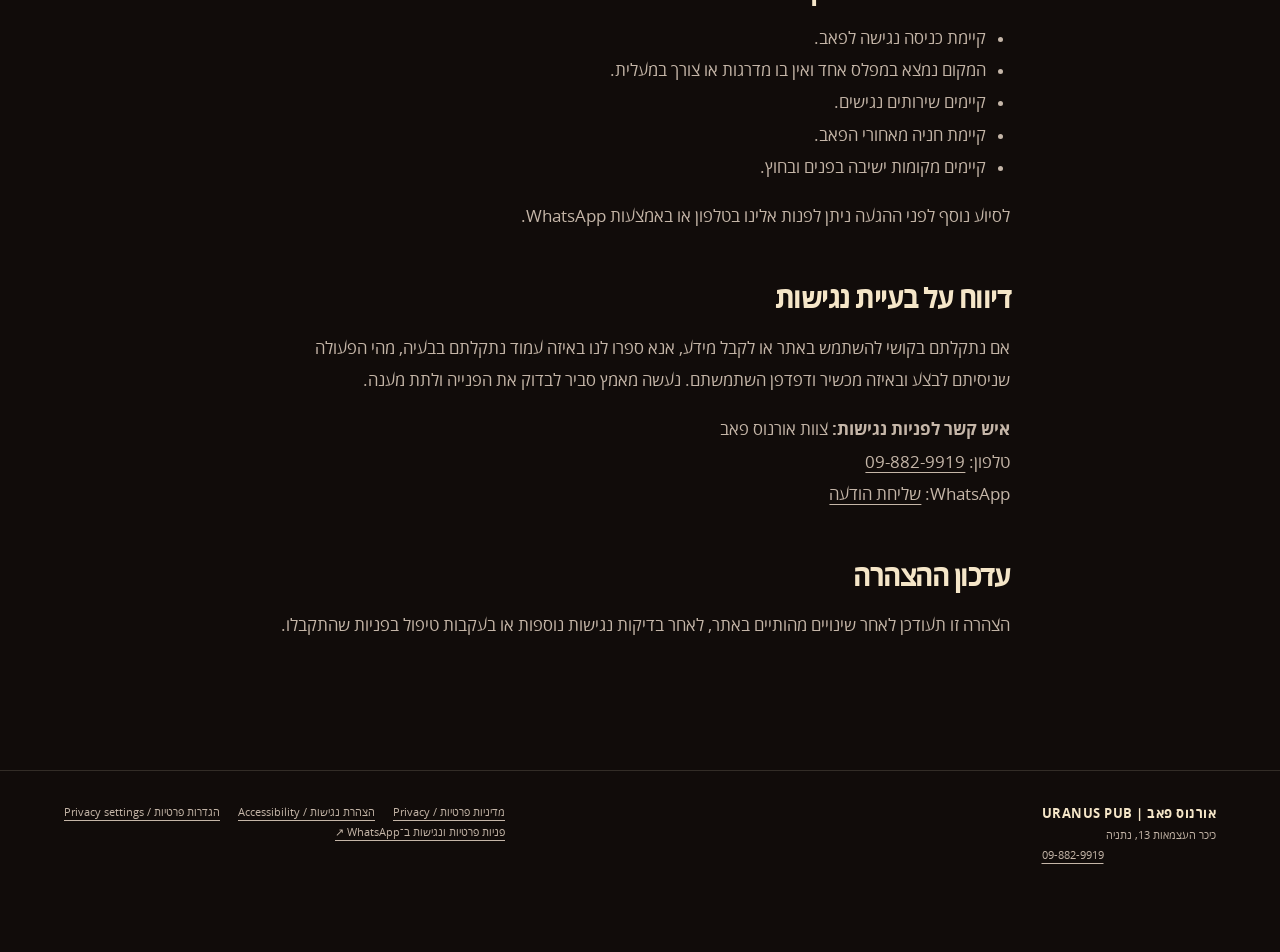
==== commit 682e6da6: "Require consent before loading Meta Pixel" ====
--- a/accessibility.html
+++ b/accessibility.html
@@ -10,11 +10,10 @@
   <title>הצהרת נגישות | אורנוס פאב</title>
   <link rel="icon" href="assets/logo-wordmark.png">
   <link rel="stylesheet" href="style.css?v=20261119">
-  <link rel="stylesheet" href="accessibility.css">
-  <script src="meta-pixel.js" defer></script>
+  <link rel="stylesheet" href="accessibility.css?v=20261119">
+  <script src="meta-pixel.js?v=20261119" defer></script>
 </head>
 <body>
-  <noscript><img class="meta-pixel-noscript" height="1" width="1" src="https://www.facebook.com/tr?id=1179915894595986&amp;ev=PageView&amp;noscript=1" alt=""></noscript>
   <a class="skip-link" href="#main-content">דילוג לתוכן המרכזי</a>
   <header class="legal-header">
     <a class="wordmark" href="index.html" aria-label="חזרה לאתר אורנוס פאב"><img src="assets/logo-wordmark.png" alt="Uranus Pub - Since 1980" width="1080" height="1080"></a>
@@ -74,6 +73,6 @@
     <p>הצהרה זו תעודכן לאחר שינויים מהותיים באתר, לאחר בדיקות נגישות נוספות או בעקבות טיפול בפניות שהתקבלו.</p>
   </main>
 
-  <footer class="legal-footer"><div class="footer-business"><strong>אורנוס פאב | URANUS PUB</strong><span>כיכר העצמאות 13, נתניה</span><a href="tel:+97298829919" dir="ltr">09-882-9919</a></div><div class="footer-support"><div class="legal-links"><a href="privacy.html">מדיניות פרטיות / Privacy</a><a href="accessibility.html" aria-current="page">הצהרת נגישות / Accessibility</a></div><a class="footer-report" href="https://wa.link/2mtqrc" target="_blank" rel="noopener">פניות פרטיות ונגישות ב־WhatsApp ↗</a></div></footer>
+  <footer class="legal-footer"><div class="footer-business"><strong>אורנוס פאב | URANUS PUB</strong><span>כיכר העצמאות 13, נתניה</span><a href="tel:+97298829919" dir="ltr">09-882-9919</a></div><div class="footer-support"><div class="legal-links"><a href="privacy.html">מדיניות פרטיות / Privacy</a><a href="accessibility.html" aria-current="page">הצהרת נגישות / Accessibility</a><button class="privacy-settings" type="button" data-privacy-settings>הגדרות פרטיות / Privacy settings</button></div><a class="footer-report" href="https://wa.link/2mtqrc" target="_blank" rel="noopener">פניות פרטיות ונגישות ב־WhatsApp ↗</a></div></footer>
 </body>
 </html>
--- a/style.css
+++ b/style.css
@@ -139,10 +139,11 @@
 
 .beer-card-feature { display: grid; grid-template-columns: minmax(0, 1.2fr) minmax(340px, .8fr); min-height: 540px; border-bottom: 1px solid var(--line); background: #090706; }
 .beer-card-media { display: grid; min-height: 540px; padding: clamp(35px, 6vw, 85px); place-items: center; background: radial-gradient(circle at 50% 45%, #f2a5212b, transparent 58%), #120d0a; }
-.beer-card-media img { width: min(100%, 860px); border-radius: 18px; box-shadow: 0 28px 75px #0009; }
+.beer-card-media img { width: min(100%, 860px); height: auto; aspect-ratio: 1200 / 630; object-fit: contain; border-radius: 18px; box-shadow: 0 28px 75px #0009; }
 .beer-card-copy { display: flex; flex-direction: column; align-items: center; justify-content: center; padding: 70px 7vw; background: radial-gradient(circle at 20% 20%, #6d211e42, transparent 45%), var(--surface); text-align: center; }
 .beer-card-copy .eyebrow { text-align: center; }
 .beer-card-copy h2 { max-width: 560px; }
+.beer-card-details { max-width: 520px; margin: 4px 0 0; color: var(--muted); font-size: clamp(18px, 1.6vw, 23px); line-height: 1.7; }
 
 .beer-feature, .stage-feature { display: grid; grid-template-columns: minmax(0, 1.2fr) minmax(340px, .8fr); min-height: 630px; background: #0a0706; }
 .beer-feature-media, .stage-feature-media { min-height: 630px; overflow: hidden; }
@@ -235,11 +236,6 @@
 .footer-support { align-items: flex-start; }
 .social-links { display: flex; gap: 22px; direction: ltr; }
 
-dialog { width: calc(100% - 40px); max-width: 480px; padding: 45px; border: 1px solid var(--line); border-radius: 4px; color: var(--cream); background: #261914; box-shadow: 0 30px 100px #0009; }
-dialog::backdrop { background: #000c; backdrop-filter: blur(5px); }
-dialog p { line-height: 1.8; }
-.close { position: absolute; top: 8px; inset-inline-end: 15px; border: 0; background: none; font-size: 28px; }
-
 .legal-header { position: static; }
 .legal-page { max-width: 920px; margin: 0 auto; padding: 80px 7vw 110px; }
 .legal-page h1 { margin: 0 0 28px; font-size: clamp(48px, 7vw, 82px); line-height: 1; letter-spacing: -2px; }
@@ -268,7 +264,7 @@
   .wordmark img { width: 78px; }
   .header-contact { display: none; }
   nav { gap: 4px; }
-  .nav-menu { display: none; }
+  .nav-menu { min-height: 38px; padding: 8px 12px; font-size: 12px; }
   .language { padding: 8px; }
   .site-header nav > .small { display: none; }
   .header-actions { gap: 0; }
--- a/accessibility.css
+++ b/accessibility.css
@@ -1,8 +1,10 @@
 .skip-link{position:fixed;z-index:1000;top:12px;inset-inline-start:12px;padding:12px 18px;background:#fff;color:#160f0d;border-radius:4px;font-weight:700;transform:translateY(-150%);transition:transform .15s}
 .skip-link:focus{transform:translateY(0);outline:3px solid var(--gold);outline-offset:3px}
-.meta-pixel-noscript{display:none}
 .legal-links{display:flex;gap:18px;flex-wrap:wrap}
 .legal-links a{text-decoration:underline;text-underline-offset:4px}
+.privacy-settings{padding:0;border:0;color:inherit;background:none;font:inherit;text-decoration:underline;text-underline-offset:4px}
+.privacy-consent{position:fixed;z-index:100;right:20px;bottom:20px;left:20px;display:flex;align-items:center;justify-content:space-between;gap:28px;max-width:1040px;margin:0 auto;padding:24px;border:1px solid var(--gold);border-radius:8px;background:#160f0df5;color:var(--cream);box-shadow:0 22px 80px #000c;backdrop-filter:blur(14px)}
+.privacy-consent-copy{max-width:680px}.privacy-consent h2{margin:0 0 8px;font-size:24px;letter-spacing:0}.privacy-consent p{margin:0 0 4px;color:var(--muted);font-size:16px;line-height:1.55}.privacy-consent-en{font-size:14px!important}.privacy-consent a{display:inline-block;margin-top:7px;text-decoration:underline;text-underline-offset:4px}.privacy-consent-actions{display:flex;gap:10px;flex-shrink:0}.privacy-consent-actions .button,.privacy-consent-actions .outline{min-width:150px}
 .accessibility-status{padding:22px 24px;border:1px solid var(--line);border-radius:8px;background:#ffffff08}
 .footer-business,.footer-support{display:flex;flex-direction:column;gap:7px}.footer-business strong{color:var(--cream);font-size:13px;letter-spacing:.5px}.footer-business a,.footer-report{text-decoration:underline;text-underline-offset:4px}.footer-support{align-items:flex-start}.alcohol-warning{max-width:610px;margin:24px 0 0;padding:9px 13px;border:1px solid var(--gold);background:transparent;color:var(--muted)!important;font-size:13px!important;font-weight:400;line-height:1.5!important}.warning-en{display:none}html[lang="en"] .warning-he{display:none}html[lang="en"] .warning-en{display:inline}.legal-footer{justify-content:space-between;text-align:start}
-@media(max-width:760px){.legal-links{gap:12px}.legal-footer{align-items:flex-start}.footer-support{gap:12px}.alcohol-warning{font-size:12px!important}}
+@media(max-width:760px){.legal-links{gap:12px}.legal-footer{align-items:flex-start}.footer-support{gap:12px}.alcohol-warning{font-size:12px!important}.privacy-consent{right:10px;bottom:10px;left:10px;align-items:stretch;flex-direction:column;gap:18px;padding:20px}.privacy-consent h2{font-size:21px}.privacy-consent p{font-size:15px}.privacy-consent-actions{display:grid;grid-template-columns:1fr 1fr}.privacy-consent-actions .button,.privacy-consent-actions .outline{min-width:0;padding-inline:12px}}
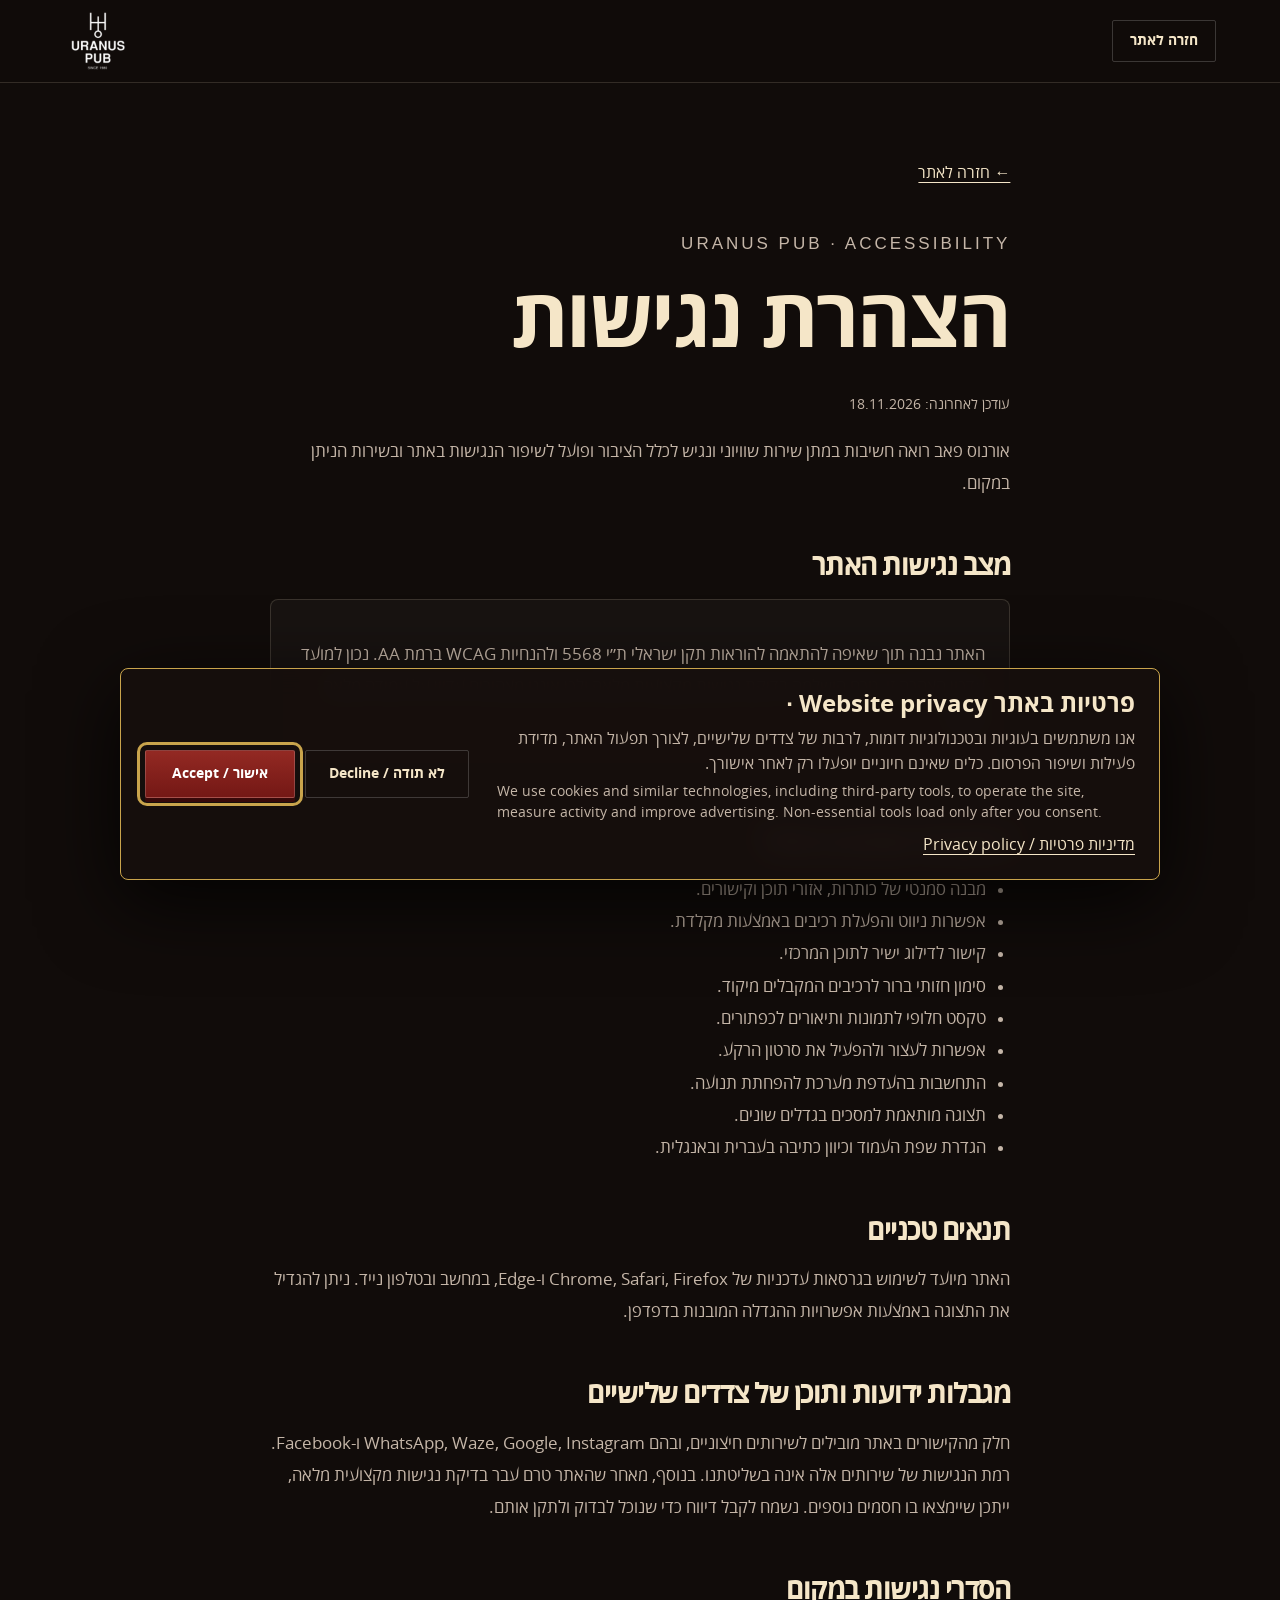
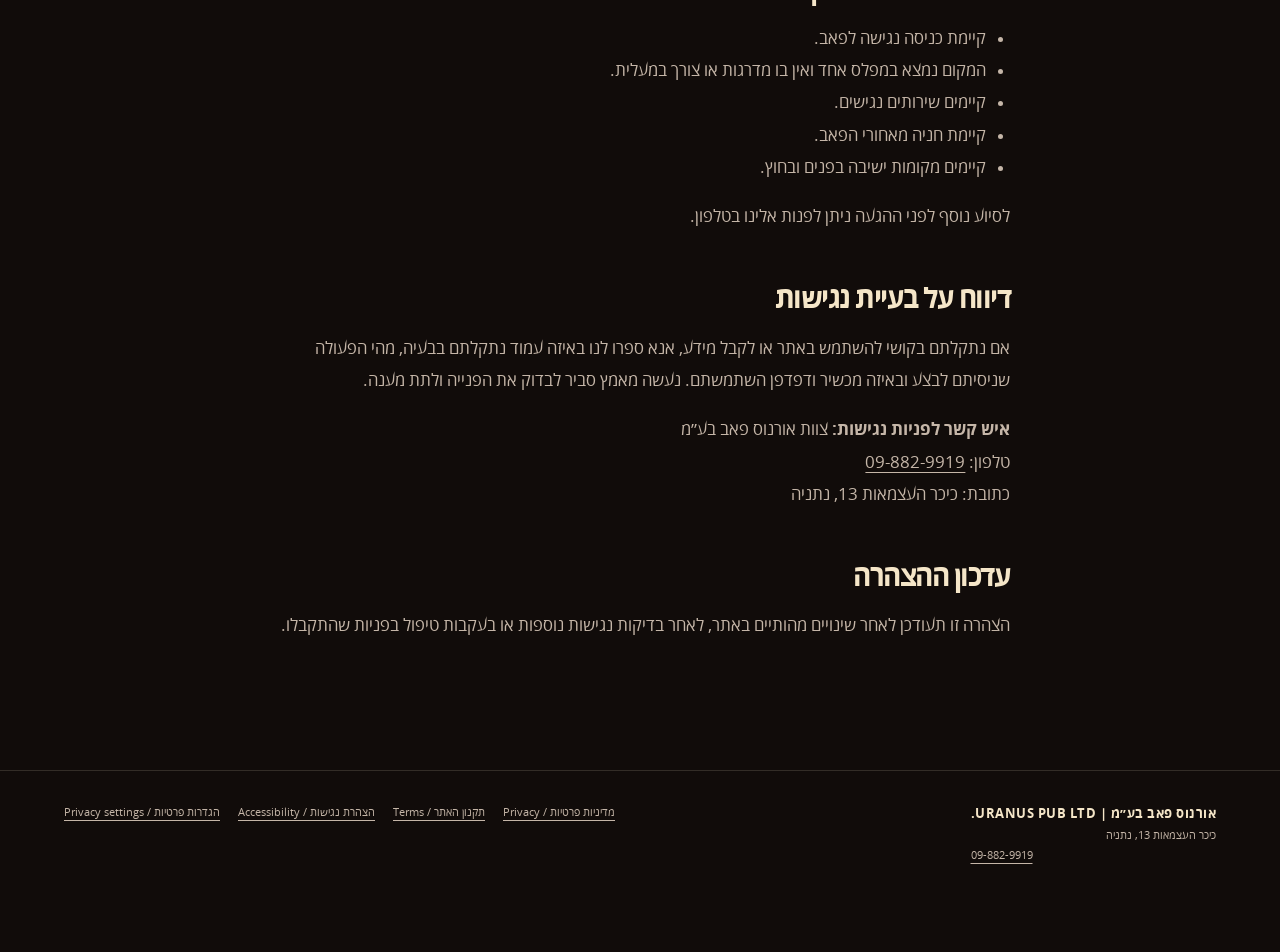
==== commit e804b985: "Add formal privacy policy and website terms" ====
--- a/accessibility.html
+++ b/accessibility.html
@@ -11,7 +11,7 @@
   <link rel="icon" href="assets/logo-wordmark.png">
   <link rel="stylesheet" href="style.css?v=20261119">
   <link rel="stylesheet" href="accessibility.css?v=20261119">
-  <script src="meta-pixel.js?v=20261119" defer></script>
+  <script src="meta-pixel.js?v=20261119-2" defer></script>
 </head>
 <body>
   <a class="skip-link" href="#main-content">דילוג לתוכן המרכזי</a>
@@ -60,19 +60,19 @@
       <li>קיימת חניה מאחורי הפאב.</li>
       <li>קיימים מקומות ישיבה בפנים ובחוץ.</li>
     </ul>
-    <p>לסיוע נוסף לפני ההגעה ניתן לפנות אלינו בטלפון או באמצעות WhatsApp.</p>
+    <p>לסיוע נוסף לפני ההגעה ניתן לפנות אלינו בטלפון.</p>
 
     <h2>דיווח על בעיית נגישות</h2>
     <p>אם נתקלתם בקושי להשתמש באתר או לקבל מידע, אנא ספרו לנו באיזה עמוד נתקלתם בבעיה, מהי הפעולה שניסיתם לבצע ובאיזה מכשיר ודפדפן השתמשתם. נעשה מאמץ סביר לבדוק את הפנייה ולתת מענה.</p>
-    <p><strong>איש קשר לפניות נגישות:</strong> צוות אורנוס פאב<br>
+    <p><strong>איש קשר לפניות נגישות:</strong> צוות אורנוס פאב בע״מ<br>
       טלפון: <a href="tel:+97298829919" dir="ltr">09-882-9919</a><br>
-      WhatsApp: <a href="https://wa.link/2mtqrc" target="_blank" rel="noopener">שליחת הודעה</a>
+      כתובת: כיכר העצמאות 13, נתניה
     </p>
 
     <h2>עדכון ההצהרה</h2>
     <p>הצהרה זו תעודכן לאחר שינויים מהותיים באתר, לאחר בדיקות נגישות נוספות או בעקבות טיפול בפניות שהתקבלו.</p>
   </main>
 
-  <footer class="legal-footer"><div class="footer-business"><strong>אורנוס פאב | URANUS PUB</strong><span>כיכר העצמאות 13, נתניה</span><a href="tel:+97298829919" dir="ltr">09-882-9919</a></div><div class="footer-support"><div class="legal-links"><a href="privacy.html">מדיניות פרטיות / Privacy</a><a href="accessibility.html" aria-current="page">הצהרת נגישות / Accessibility</a><button class="privacy-settings" type="button" data-privacy-settings>הגדרות פרטיות / Privacy settings</button></div><a class="footer-report" href="https://wa.link/2mtqrc" target="_blank" rel="noopener">פניות פרטיות ונגישות ב־WhatsApp ↗</a></div></footer>
+  <footer class="legal-footer"><div class="footer-business"><strong>אורנוס פאב בע״מ | URANUS PUB LTD.</strong><span>כיכר העצמאות 13, נתניה</span><a href="tel:+97298829919" dir="ltr">09-882-9919</a></div><div class="footer-support"><div class="legal-links"><a href="privacy.html">מדיניות פרטיות / Privacy</a><a href="terms.html">תקנון האתר / Terms</a><a href="accessibility.html" aria-current="page">הצהרת נגישות / Accessibility</a><button class="privacy-settings" type="button" data-privacy-settings>הגדרות פרטיות / Privacy settings</button></div></div></footer>
 </body>
 </html>
